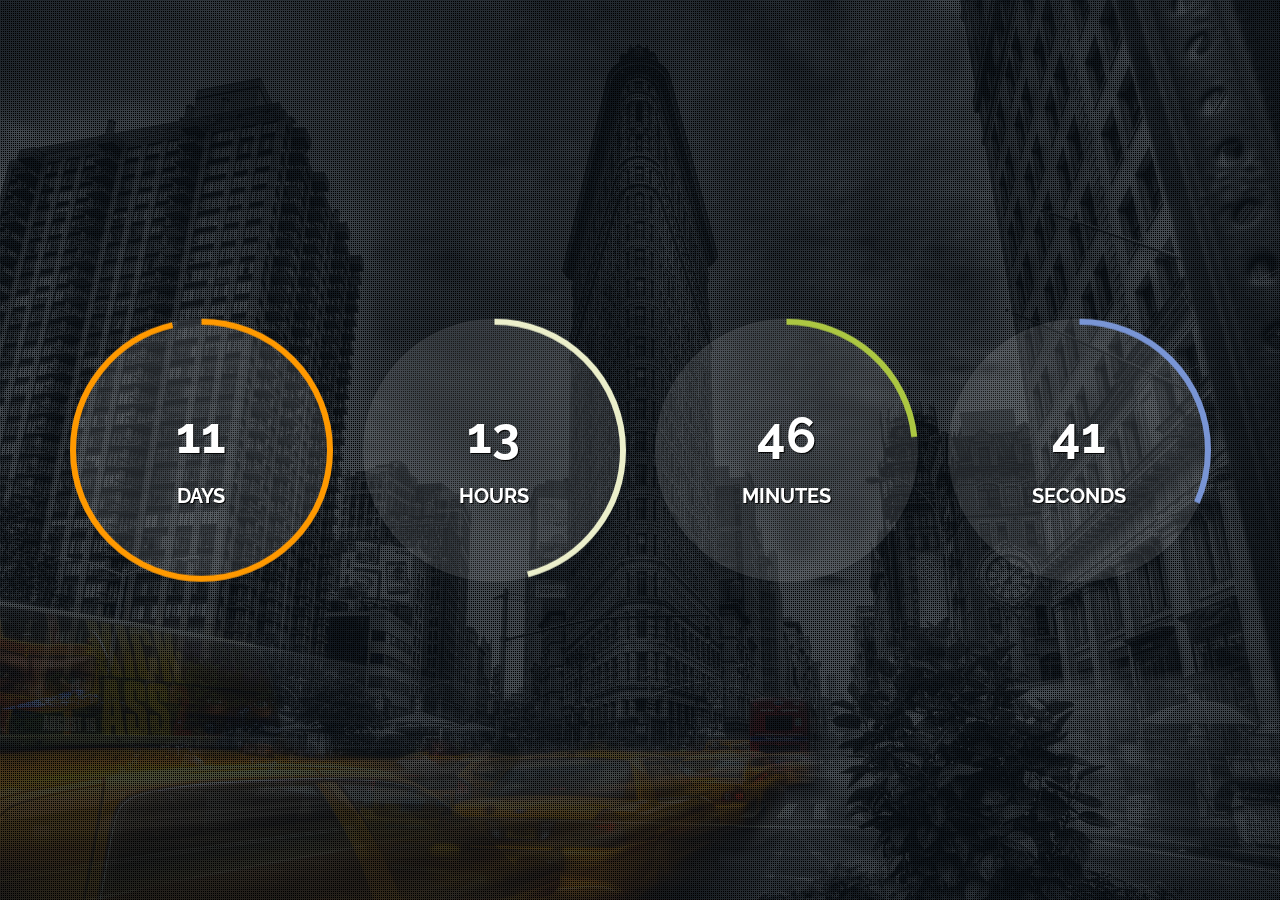
==== mcjq.html @ 16ac9981 "Added jquery.final-countdown" ====
<!doctype html>
<html>
<head>	
    <meta charset="utf-8">
    <meta name="description" content="">
    <meta name="keywords" content="">
    <meta name="author" content="Pragmatic Mates s.r.o. - http://pragmaticmates.com">
    <meta name="viewport" content="width=device-width, initial-scale=1.0">

    <link href="http://fonts.googleapis.com/css?family=Raleway:400,700" rel="stylesheet" type="text/css">
    <link rel="stylesheet" type="text/css" href="css/bootstrap.min.css">
    <link rel="stylesheet" type="text/css" href="css/demo.css">

	<title>jQuery Final Countdown Plugin</title>
</head>

<body>

<div class="countdown countdown-container container">
    <div class="clock row">
        <div class="clock-item clock-days countdown-time-value col-sm-6 col-md-3">
            <div class="wrap">
                <div class="inner">
                    <div id="canvas-days" class="clock-canvas"></div>

                    <div class="text">
                        <p class="val">0</p>
                        <p class="type-days type-time">DAYS</p>
                    </div><!-- /.text -->
                </div><!-- /.inner -->
            </div><!-- /.wrap -->
        </div><!-- /.clock-item -->

        <div class="clock-item clock-hours countdown-time-value col-sm-6 col-md-3">
            <div class="wrap">
                <div class="inner">
                    <div id="canvas-hours" class="clock-canvas"></div>

                    <div class="text">
                        <p class="val">0</p>
                        <p class="type-hours type-time">HOURS</p>
                    </div><!-- /.text -->
                </div><!-- /.inner -->
            </div><!-- /.wrap -->
        </div><!-- /.clock-item -->

        <div class="clock-item clock-minutes countdown-time-value col-sm-6 col-md-3">
            <div class="wrap">
                <div class="inner">
                    <div id="canvas-minutes" class="clock-canvas"></div>

                    <div class="text">
                        <p class="val">0</p>
                        <p class="type-minutes type-time">MINUTES</p>
                    </div><!-- /.text -->
                </div><!-- /.inner -->
            </div><!-- /.wrap -->
        </div><!-- /.clock-item -->

        <div class="clock-item clock-seconds countdown-time-value col-sm-6 col-md-3">
            <div class="wrap">
                <div class="inner">
                    <div id="canvas-seconds" class="clock-canvas"></div>

                    <div class="text">
                        <p class="val">0</p>
                        <p class="type-seconds type-time">SECONDS</p>
                    </div><!-- /.text -->
                </div><!-- /.inner -->
            </div><!-- /.wrap -->
        </div><!-- /.clock-item -->
    </div><!-- /.clock -->
</div><!-- /.countdown-wrapper -->



<script type="text/javascript" src="http://code.jquery.com/jquery-1.11.0.min.js"></script>
<script type="text/javascript" src="js/kinetic.js"></script>
<script type="text/javascript" src="js/jquery.final-countdown.js"></script>
<script type="text/javascript">  
    $('document').ready(function() {
        'use strict';
        
    	$('.countdown').final_countdown({
            'start': 1362139200,
            'end': 1388461320,
            'now': 1387461319        
        });
    });
</script>

</body>
</html>
---- css/demo.css ----
html, body {
	height: 100%;
}

html {
	background-image: url('../img/sample.jpg');
	background-position: center center;
	background-repeat: no-repeat;
	background-size: cover;	
}

body {
	background-color: rgba(44,62,80 , 0.6 );
	background-image: url('../img/pattern.png');
	background-position: center;
	background-repeat: repeat;
	font-family: 'Raleway', 'Arial', sans-serif;
}

.countdown-container {
	position: relative;
	top: 50%;
	-webkit-transform: translateY(-50%);
	-moz-transform: translateY(-50%);
	transform: translateY(-50%);

}

.clock-item .inner {
	height: 0px;
	padding-bottom: 100%;
	position: relative;	
	width: 100%;
}

.clock-canvas {
	background-color: rgba(255, 255, 255, .1);
	border-radius: 50%;
	height: 0px;
	padding-bottom: 100%;
}

.text {
	color: #fff;	
	font-size: 30px;
	font-weight: bold;	
	margin-top: -50px;
	position: absolute;
	top: 50%;
	text-align: center;
	text-shadow: 1px 1px 1px rgba(0, 0, 0, 1);
	width: 100%;
}

.text .val {
	font-size: 50px;
}

.text .type-time {
	font-size: 20px;
}

@media (min-width: 768px) and (max-width: 991px) {
	.clock-item {
		margin-bottom: 30px;		
	}
}

@media (max-width: 767px) {
	.clock-item {
		margin: 0px 30px 30px 30px;
	}
}
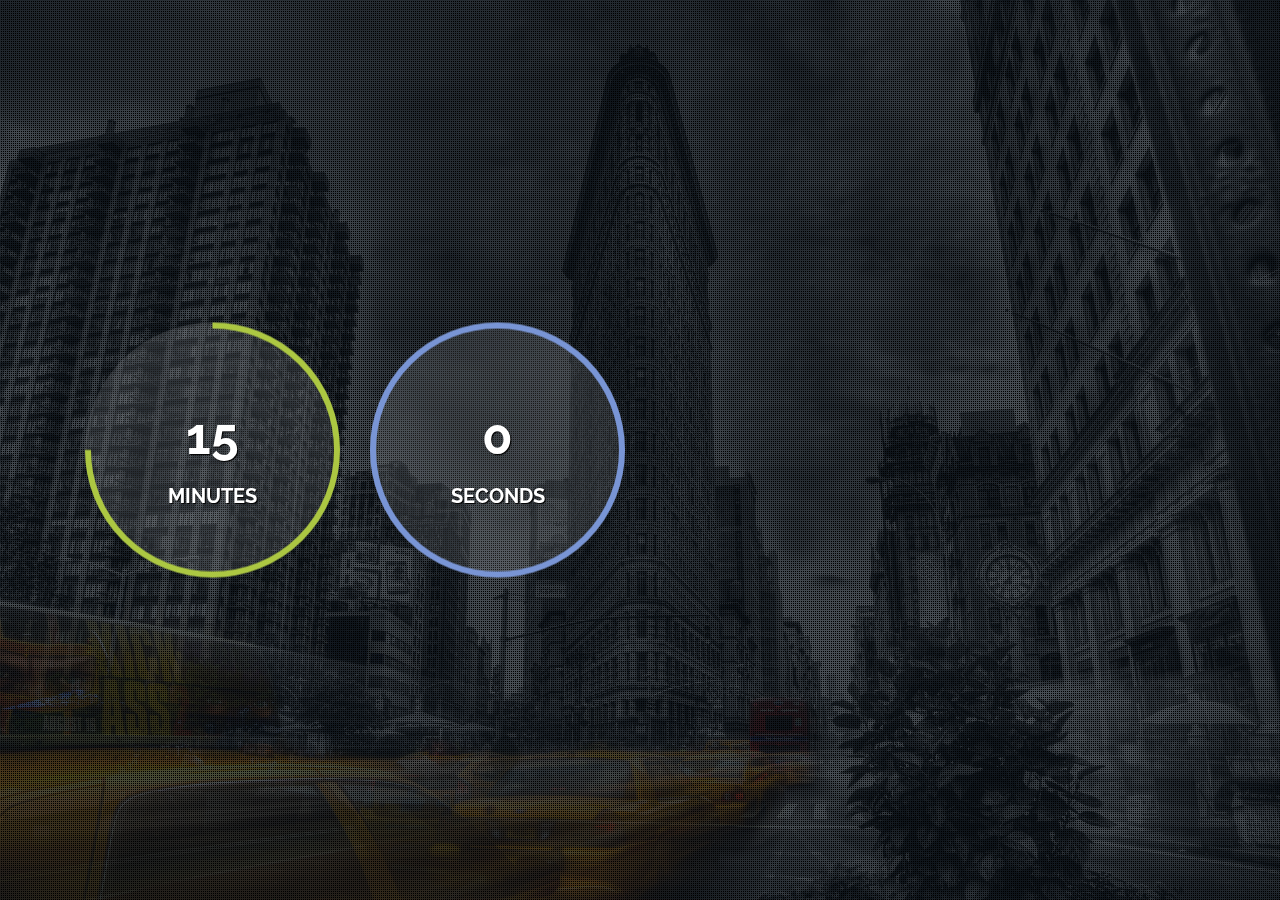
==== commit 9e7313e9: "Played around with Timer initialisatio" ====
--- a/mcjq.html
+++ b/mcjq.html
@@ -17,33 +17,6 @@
 <body>
 
 <div class="countdown countdown-container container">
-    <div class="clock row">
-        <div class="clock-item clock-days countdown-time-value col-sm-6 col-md-3">
-            <div class="wrap">
-                <div class="inner">
-                    <div id="canvas-days" class="clock-canvas"></div>
-
-                    <div class="text">
-                        <p class="val">0</p>
-                        <p class="type-days type-time">DAYS</p>
-                    </div><!-- /.text -->
-                </div><!-- /.inner -->
-            </div><!-- /.wrap -->
-        </div><!-- /.clock-item -->
-
-        <div class="clock-item clock-hours countdown-time-value col-sm-6 col-md-3">
-            <div class="wrap">
-                <div class="inner">
-                    <div id="canvas-hours" class="clock-canvas"></div>
-
-                    <div class="text">
-                        <p class="val">0</p>
-                        <p class="type-hours type-time">HOURS</p>
-                    </div><!-- /.text -->
-                </div><!-- /.inner -->
-            </div><!-- /.wrap -->
-        </div><!-- /.clock-item -->
-
         <div class="clock-item clock-minutes countdown-time-value col-sm-6 col-md-3">
             <div class="wrap">
                 <div class="inner">
@@ -82,9 +55,9 @@
         'use strict';
         
     	$('.countdown').final_countdown({
-            'start': 1362139200,
-            'end': 1388461320,
-            'now': 1387461319        
+            'start': 0,
+            'end': 15*60,
+            'now': 0        
         });
     });
 </script>
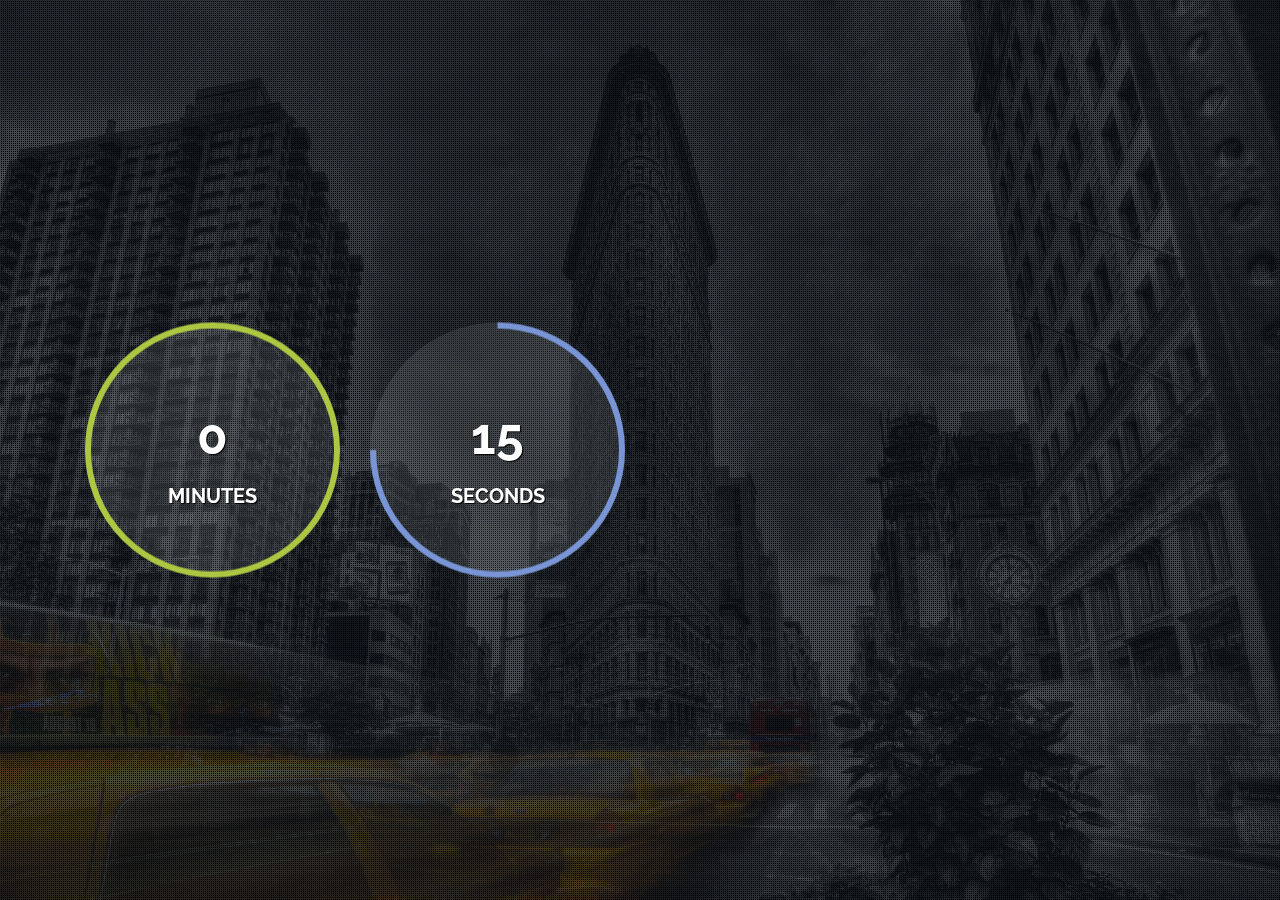
==== commit 3139ece8: "Hard coded timer to 15s" ====
--- a/mcjq.html
+++ b/mcjq.html
@@ -53,11 +53,11 @@
 <script type="text/javascript">  
     $('document').ready(function() {
         'use strict';
-        
+        var seconds = new Date().getTime() / 1000;
     	$('.countdown').final_countdown({
-            'start': 0,
-            'end': 15*60,
-            'now': 0        
+            'start': seconds,
+            'end': 15 + seconds,
+            'now': seconds        
         });
     });
 </script>
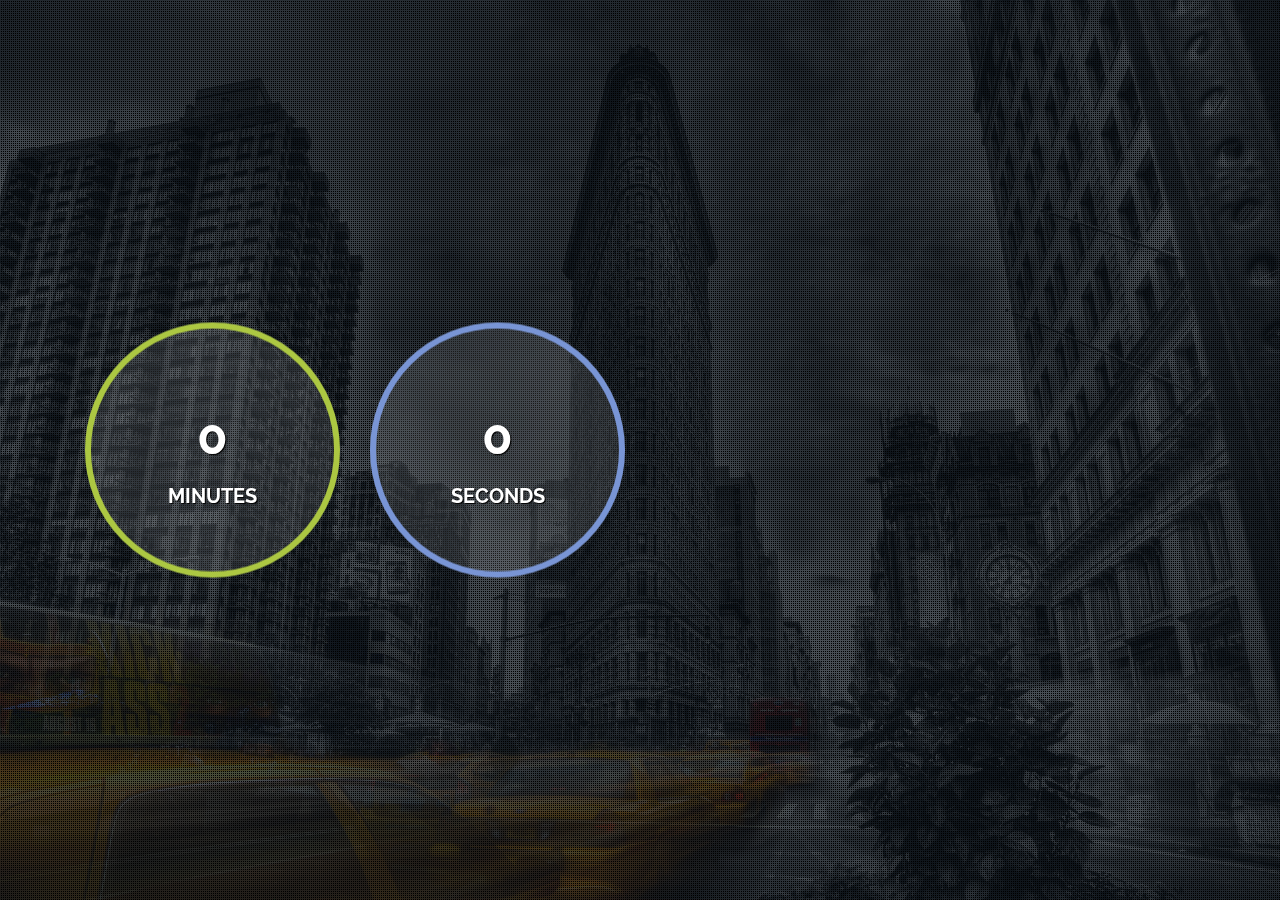
==== commit 3e95b32e: "More than 1 hour" ====
--- a/mcjq.html
+++ b/mcjq.html
@@ -56,8 +56,9 @@
         var seconds = new Date().getTime() / 1000;
     	$('.countdown').final_countdown({
             'start': seconds,
-            'end': 15 + seconds,
-            'now': seconds        
+            'end': 60*60*2 + seconds,
+            'now': seconds,       
+            callbackFunction: function() { alert("Done"); } 
         });
     });
 </script>
